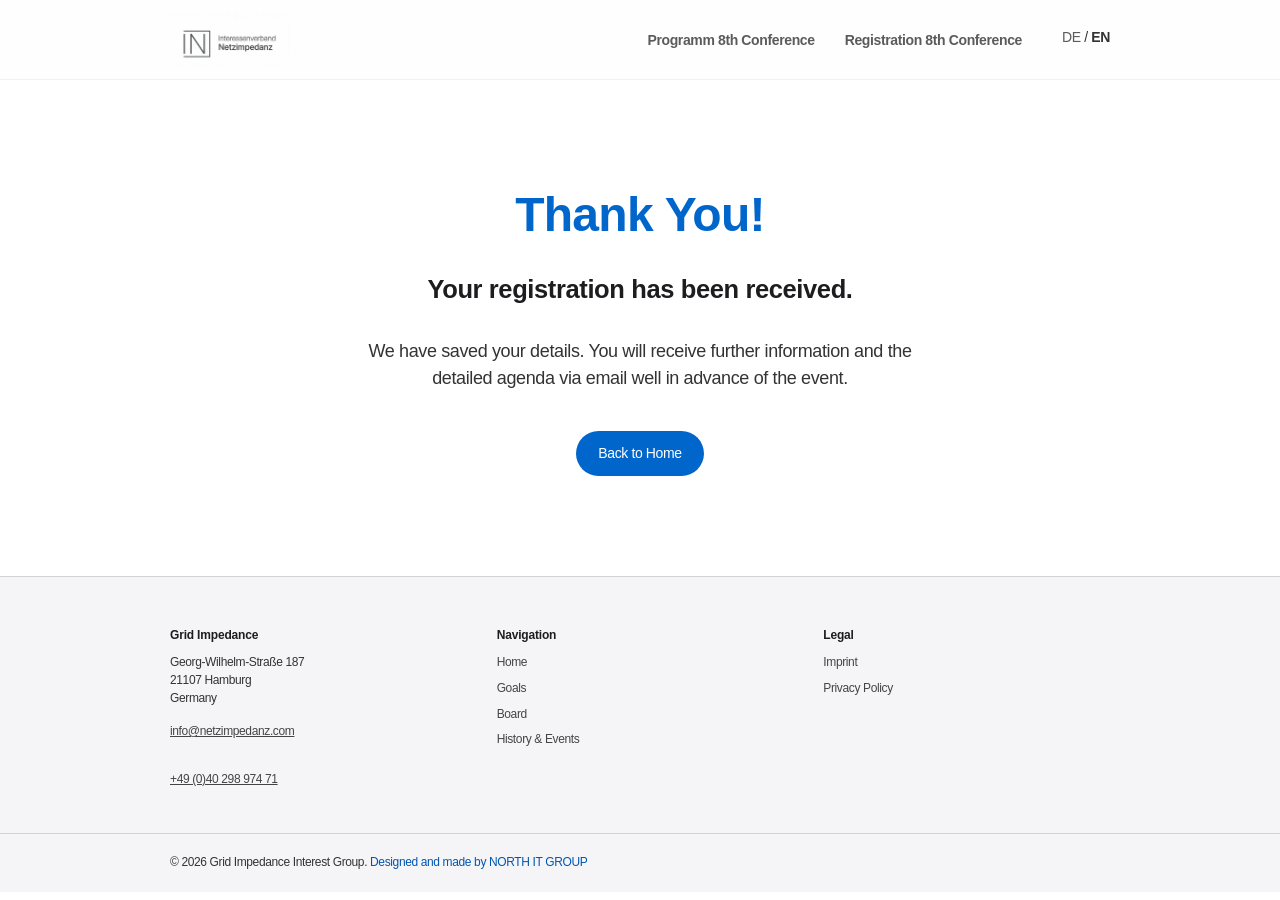
==== danke-en.html @ 3ac4afab "Initial commit: Netzimpedanz-Website und Konferenz-Programm Made-with: Cursor" ====
<!DOCTYPE html>
<html lang="en">
<head>
  <meta charset="UTF-8">
  <meta name="viewport" content="width=device-width, initial-scale=1.0">
  <title>Thank You! | Registration Successful</title>
  <link rel="stylesheet" href="style.css">
  <link rel="stylesheet" href="header.css">
</head>
<body>

<div id="header-placeholder" data-lang="en"></div>

<section class="section" style="text-align: center; padding: 100px 20px;">
  <div class="container">
    <h1 style="color: var(--accent-color); font-size: 48px; margin-bottom: 20px;">Thank You!</h1>
    <h2 style="margin-bottom: 30px;">Your registration has been received.</h2>
    <p style="font-size: 18px; color: var(--text-secondary); max-width: 600px; margin: 0 auto 40px auto;">
      We have saved your details. You will receive further information and the detailed agenda via email well in advance of the event.
    </p>
    <a href="index-en.html" class="btn">Back to Home</a>
  </div>
</section>

<div id="footer-placeholder" data-lang="en"></div>
<script src="main.js"></script>
</body>
</html>
---- style.css ----
/* =========================================
   1. VARIABLES & RESET
   ========================================= */
:root {
    --bg-color: #ffffff;
    --bg-light: #f5f5f7; /* Apple Hellgrau */
    --text-primary: #1d1d1f; /* Fast Schwarz */
    --text-secondary: #86868b; /* Apple Grau */
    --accent-color: #0066cc; /* Apple Blau */
    --accent-hover: #004499;
    --nav-height: 80px; /* Synchron mit header.css */
    --container-width: 980px;
    --font-stack: -apple-system, BlinkMacSystemFont, "Segoe UI", Roboto, "Helvetica Neue", Arial, sans-serif;
    --transition: all 0.4s cubic-bezier(0.25, 0.1, 0.25, 1);
}

* {
    margin: 0;
    padding: 0;
    box-sizing: border-box;
    -webkit-font-smoothing: antialiased;
    -moz-osx-font-smoothing: grayscale;
}

body {
    font-family: var(--font-stack);
    background-color: var(--bg-color);
    color: var(--text-primary);
    line-height: 1.47059;
    font-weight: 400;
    letter-spacing: -0.022em;
    font-size: 17px;
    padding-top: var(--nav-height); /* Verhindert, dass Inhalt hinter Header rutscht */
}

h1, h2, h3 {
    font-weight: 600;
    color: var(--text-primary);
    margin-bottom: 0.5em;
    letter-spacing: -0.015em;
}

a {
    text-decoration: none;
    color: inherit;
    transition: color 0.2s ease;
}

ul {
    list-style: none;
}

img {
    max-width: 100%;
    display: block;
    height: auto;
}

/* =========================================
   2. LAYOUT UTILITIES & TYPOGRAPHY
   ========================================= */
.container {
    max-width: var(--container-width);
    margin: 0 auto;
    padding: 0 20px;
}

.section {
    padding: 100px 0;
}

.bg-light {
    background-color: var(--bg-light);
}

.section-title {
    font-size: 48px;
    line-height: 1.08;
    font-weight: 700;
    text-align: center;
    margin-bottom: 60px;
}

.section-subtitle {
    font-size: 24px;
    line-height: 1.16;
    font-weight: 400;
    text-align: center;
    color: var(--text-secondary);
    margin-top: -40px;
    margin-bottom: 60px;
    max-width: 700px;
    margin-left: auto;
    margin-right: auto;
}

/* Buttons (Pillen-Design) */
.btn {
    display: inline-block;
    padding: 12px 22px;
    background: var(--accent-color);
    color: #fff;
    border-radius: 980px;
    font-size: 14px;
    font-weight: 400;
    transition: var(--transition);
}

.btn:hover {
    background: var(--accent-hover);
    transform: scale(1.02);
}

/* =========================================
   3. HERO SECTION
   ========================================= */
.hero {
    height: 90vh;
    background: url('bilder/windenergie-netzinfrastruktur.webp') no-repeat center center/cover;
    position: relative;
    display: flex;
    align-items: center;
    justify-content: center;
    text-align: center;
    margin-bottom: 20px;
    margin-top: -80px; /* Ausgleich für Body Padding, damit Hero ganz oben ist */
}

.hero-overlay {
    position: absolute;
    top: 0;
    left: 0;
    width: 100%;
    height: 100%;
    background: rgba(0, 0, 0, 0.4);
}

.hero-content {
    position: relative;
    z-index: 2;
    max-width: 700px;
    color: #fff;
}

.hero-content h1 {
    font-size: 56px;
    font-weight: 700;
    margin-bottom: 15px;
    line-height: 1.1;
    color: #fff !important;
}

.hero-content p {
    font-size: 21px;
    font-weight: 400;
    margin-bottom: 35px;
    line-height: 1.4;
    color: #fff;
}

/* =========================================
   4. GOALS (CARDS)
   ========================================= */
.grid-3 {
    display: grid;
    grid-template-columns: repeat(auto-fit, minmax(280px, 1fr));
    gap: 40px;
}

.card {
    background: var(--bg-color);
    padding: 40px 30px;
    border-radius: 18px;
    text-align: center;
    transition: var(--transition);
    box-shadow: 0 4px 20px rgba(0,0,0,0.04);
}

.card:hover {
    transform: scale(1.02);
    box-shadow: 0 10px 30px rgba(0,0,0,0.08);
}

.icon-box {
    font-size: 40px;
    margin-bottom: 20px;
}

.card h3 {
    font-size: 24px;
    margin-bottom: 15px;
}

.card p {
    color: var(--text-secondary);
    font-size: 16px;
}

.highlight-text {
    margin-top: 80px;
    text-align: center;
    font-size: 24px;
    line-height: 1.4;
    font-weight: 600;
    color: var(--text-primary);
    max-width: 800px;
    margin-left: auto;
    margin-right: auto;
}

/* =========================================
   5. TEAM & BOARD
   ========================================= */
.team-grid {
    gap: 50px;
}

.team-card {
    background: transparent;
    text-align: center;
}

.team-img img {
    width: 200px;
    height: 200px;
    border-radius: 50%;
    object-fit: contain; /* Verhindert Abschneiden von Gesichtern */
    margin: 0 auto 25px;
}

.team-card h3 {
    font-size: 20px;
    margin-bottom: 5px;
}

.role {
    color: var(--accent-color);
    font-size: 14px;
    font-weight: 600;
    margin-bottom: 5px;
    text-transform: uppercase;
    letter-spacing: 0.05em;
}

/* Erweiterter Vorstand (Visitenkarten) */
.other-members {
    margin-top: 80px;
}

.other-members h3 {
    text-align: center;
    margin-bottom: 40px;
    font-size: 24px;
}

.erweiterter-vorstand-grid {
    display: grid;
    grid-template-columns: repeat(2, 1fr);
    gap: 25px;
    max-width: 900px;
    margin: 0 auto;
}

.mitglied-karte {
    background: #ffffff;
    padding: 25px;
    border-radius: 16px;
    box-shadow: 0 4px 15px rgba(0,0,0,0.04);
    display: flex;
    flex-direction: column;
    justify-content: center;
    text-align: center;
    transition: transform 0.3s ease, box-shadow 0.3s ease;
}

.mitglied-karte:hover {
    transform: translateY(-5px);
    box-shadow: 0 10px 25px rgba(0,0,0,0.08);
}

.mitglied-karte .name {
    font-weight: 600;
    font-size: 17px;
    color: var(--text-primary);
    margin-bottom: 5px;
}

.mitglied-karte .institution {
    font-size: 15px;
    color: var(--text-secondary);
}

/* =========================================
   6. GALLERY / EVENTS (HOME & HISTORY)
   ========================================= */

/* A. STARTSEITE (Preview) - Fixierte 3 Spalten */
.gallery-preview {
    display: grid;
    grid-template-columns: repeat(3, 1fr); /* Zwingend 3 Spalten */
    gap: 30px;
    margin-top: 50px;
}

.gallery-item {
    position: relative;
    overflow: visible;
}

.gallery-item img {
    width: 100%;
    height: 250px; /* Einheitliche Höhe */
    object-fit: cover; /* Sauberes Zuschneiden */
    border-radius: 18px;
    box-shadow: 0 10px 25px rgba(0,0,0,0.08);
    transition: transform 0.3s ease;
}

.gallery-item:hover img {
    transform: translateY(-5px);
}

.gallery-item .overlay {
    margin-top: 15px;
    font-weight: 600;
    font-size: 18px;
    color: var(--text-primary);
}

/* B. HISTORIE SEITE (Full Grid) - Flexibel */
.full-gallery-grid {
    display: grid;
    grid-template-columns: repeat(auto-fill, minmax(250px, 1fr));
    gap: 20px;
}

.full-gallery-grid img {
    width: 100%;
    height: 250px;
    object-fit: cover;
    border-radius: 12px;
    box-shadow: 0 4px 15px rgba(0,0,0,0.05);
    transition: transform 0.3s ease, box-shadow 0.3s ease;
    cursor: pointer;
}

.full-gallery-grid img:hover {
    transform: scale(1.03);
    box-shadow: 0 12px 25px rgba(0,0,0,0.1);
    z-index: 1;
}

/* =========================================
   7. NETWORK (PARTNER LOGOS)
   ========================================= */
.logo-grid {
    display: grid;
    grid-template-columns: repeat(auto-fit, minmax(150px, 1fr));
    gap: 25px;
    justify-content: center;
    padding: 20px;
}

.partner-logo {
    aspect-ratio: 1 / 1;
    display: flex;
    align-items: center;
    justify-content: center;
    background-color: #ffffff;
    border-radius: 20px;
    padding: 20px;
    box-shadow: 0 4px 15px rgba(0,0,0,0.05);
    transition: all 0.3s ease;
    overflow: hidden;
}

.partner-logo:hover {
    transform: translateY(-5px) scale(1.03);
    box-shadow: 0 10px 25px rgba(0,0,0,0.1);
}

.partner-logo img {
    filter: none; /* Farbe! */
    opacity: 1;
    max-width: 100%;
    max-height: 100%;
    width: auto;
    height: auto;
    object-fit: contain;
    transition: transform 0.3s ease;
}

.partner-logo:hover img {
    transform: scale(1.1);
}

/* =========================================
   8. CONTACT
   ========================================= */
.contact-section {
    background: var(--bg-color);
}

.contact-wrapper {
    display: flex;
    gap: 60px;
    align-items: flex-start;
}

.contact-info {
    flex: 1;
}

.contact-info h3 {
    font-size: 32px;
    margin-bottom: 30px;
}

.contact-info p {
    font-size: 19px;
    line-height: 1.5;
    margin-bottom: 20px;
    color: var(--text-secondary);
}

.contact-info strong {
    color: var(--text-primary);
}

.contact-info a {
    color: var(--accent-color);
}

.map-frame img {
    border-radius: 18px;
    box-shadow: 0 15px 35px rgba(0,0,0,0.1);
}

.social-icon {
    display: inline-block;
    width: 36px;
    height: 36px;
    line-height: 36px;
    text-align: center;
    background: #e0e0e0;
    color: #333;
    font-size: 12px;
    margin-right: 5px;
    border-radius: 50%;
}

.social-icon:hover {
    background: var(--accent-color);
    color: #fff;
}

/* =========================================
   9. FOOTER
   ========================================= */
.main-footer {
    background-color: #f5f5f7;
    color: #86868b;
    padding-top: 50px;
    font-size: 12px;
    border-top: 1px solid #d2d2d7;
}

.footer-grid {
    display: grid;
    grid-template-columns: repeat(auto-fit, minmax(200px, 1fr));
    gap: 40px;
    padding-bottom: 30px;
}

.footer-col h3 {
    color: #1d1d1f;
    font-size: 12px;
    font-weight: 600;
    margin-bottom: 10px;
    text-transform: none;
}

.footer-links li {
    margin-bottom: 8px;
}

.footer-links a, .footer-contact a {
    color: #424245;
}

.footer-links a:hover, .footer-contact a:hover {
    color: #000;
    text-decoration: underline;
}

.footer-bottom {
    background-color: #f5f5f7;
    border-top: 1px solid #d2d2d7;
    padding: 20px 0;
    color: #86868b;
    text-align: left;
}

/* =========================================
   10. MOBILE / RESPONSIVE
   ========================================= */
@media (max-width: 900px) {
    .gallery-preview {
        grid-template-columns: 1fr; /* Galerie Startseite untereinander */
    }
}

@media (max-width: 768px) {
    .section-title {
        font-size: 36px;
    }
    .hero-content h1 {
        font-size: 40px;
    }
    .erweiterter-vorstand-grid {
        grid-template-columns: 1fr;
    }
    .contact-wrapper {
        flex-direction: column;
    }
    .footer-grid {
        grid-template-columns: 1fr;
        text-align: left;
    }
}

/* =========================================
   FORMULAR STYLING (Apple Style)
   ========================================= */

.form-container {
    max-width: 600px; /* Schmaler, damit es edel wirkt */
    margin: 0 auto;
    background: #fff;
    padding: 40px;
    border-radius: 20px;
    box-shadow: 0 10px 30px rgba(0,0,0,0.05);
}

.form-group {
    margin-bottom: 25px;
    text-align: left;
}

.form-group label {
    display: block;
    margin-bottom: 8px;
    font-weight: 600;
    font-size: 14px;
    color: var(--text-primary);
}

.form-group input,
.form-group textarea,
.form-group select {
    width: 100%;
    padding: 14px 16px;
    font-size: 16px;
    font-family: inherit;
    color: var(--text-primary);
    background-color: #f5f5f7; /* Apple Input Grau */
    border: 1px solid transparent;
    border-radius: 12px; /* Apple Input Radius */
    transition: all 0.3s ease;
    -webkit-appearance: none; /* Entfernt Standard-Browser-Styles */
}

.form-group input:focus,
.form-group textarea:focus {
    background-color: #fff;
    border-color: var(--accent-color);
    outline: none;
    box-shadow: 0 0 0 4px rgba(0, 102, 204, 0.1);
}

.form-group textarea {
    resize: vertical; /* Nur vertikal verstellbar */
    min-height: 120px;
}

.checkbox-group {
    display: flex;
    align-items: flex-start;
    gap: 10px;
    font-size: 14px;
    color: var(--text-secondary);
}

.checkbox-group input {
    width: auto;
    margin-top: 3px;
}
/* =========================================
   REGISTRIERUNGSEITE CONTENT STYLING
   ========================================= */

.registration-intro {
    max-width: 800px;
    margin: 0 auto 60px auto; /* Zentriert, Abstand nach unten zum Formular */
    text-align: center;
}

/* Große Überschrift */
.reg-title {
    font-size: 40px; /* Groß und dominant */
    line-height: 1.1;
    font-weight: 700;
    margin-bottom: 15px;
    color: var(--text-primary);
}

/* Untertitel in Grau */
.reg-subtitle {
    font-size: 24px;
    font-weight: 400;
    color: var(--text-secondary);
    margin-bottom: 40px;
}

/* Fließtext */
.reg-text {
    font-size: 18px;
    line-height: 1.6;
    color: var(--text-primary);
    margin-bottom: 40px;
}

/* Die graue Box mit den Highlights */
.reg-highlights {
    background-color: var(--bg-light); /* Apple Hellgrau */
    padding: 30px;
    border-radius: 20px; /* Weiche Ecken */
    text-align: left; /* Text darin linksbündig */
    margin-bottom: 30px;
}

.highlight-intro {
    font-weight: 600;
    margin-bottom: 20px;
    font-size: 18px;
}

.reg-highlights ul {
    list-style: none;
    padding: 0;
    margin: 0;
}

.reg-highlights li {
    display: flex; /* Damit Icon und Text sauber nebeneinander stehen */
    align-items: flex-start;
    margin-bottom: 15px;
    font-size: 16px;
    line-height: 1.5;
    color: var(--text-primary);
}

.reg-highlights li:last-child {
    margin-bottom: 0;
}

/* Das Häkchen Icon */
.check-icon {
    color: var(--accent-color); /* Apple Blau */
    font-weight: bold;
    font-size: 18px;
    margin-right: 12px;
    margin-top: -2px; /* Feinjustierung der Höhe */
    flex-shrink: 0; /* Verhindert, dass das Icon gequetscht wird */
}

/* Call for Participation Text */
.reg-cfp {
    font-size: 16px;
    color: var(--text-secondary);
    line-height: 1.5;
    max-width: 700px;
    margin: 0 auto; /* Zentriert diesen Block */
}

.reg-cfp strong {
    color: var(--accent-color); /* Hervorhebung in Blau */
}

/* Mobile Anpassung */
@media (max-width: 768px) {
    .reg-title {
        font-size: 32px;
    }
    .reg-subtitle {
        font-size: 20px;
    }
    .reg-highlights {
        padding: 20px;
    }
}

/* =========================================
   FIX FÜR CHECKBOX (UI/UX) - FINAL
   ========================================= */

/* Der Container: Flexbox sorgt dafür, dass Box und Text nebeneinander stehen */
.checkbox-group {
    display: flex;
    align-items: flex-start;
    gap: 12px;
    margin-top: 20px;
}

/* Die Checkbox selbst stylen */
.checkbox-group input[type="checkbox"] {
    /* 1. GRÖSSE: Zwingt die Box klein zu bleiben (überschreibt width: 100%) */
    width: 20px !important;
    height: 20px !important;

    /* 2. OPTIK: Zwingt den Browser, es wieder als Checkbox zu rendern */
    -webkit-appearance: checkbox !important;
    appearance: auto !important;

    /* 3. LAYOUT: Verhindert Verzerren */
    flex-shrink: 0;
    margin-top: 2px;
    padding: 0 !important; /* Innenabstand entfernen */
    border: none !important; /* Rahmen vom Textfeld-Style entfernen */
    background: transparent !important; /* Hintergrund entfernen */

    /* 4. FARBE: Apple-Blau für den Haken/Hintergrund wenn aktiv */
    accent-color: #0071e3;
    cursor: pointer;
}

/* Das Label daneben klickbar machen */
.checkbox-group label {
    cursor: pointer;
    font-size: 14px;
    line-height: 1.5;
    color: var(--text-primary);
    margin: 0;
    width: auto; /* Label darf nicht 100% breit sein */
    user-select: none;
}
/* Macht Telefon- und Mail-Links fingerfreundlich */
a[href^="mailto:"],
a[href^="tel:"] {
    display: inline-block; /* Wichtig, damit Padding wirkt */
    padding: 12px 0;       /* 12 Pixel Platz oben und unten */
    min-height: 48px;      /* Mindesthöhe für Touch-Targets */
    line-height: 24px;     /* Vertikale Ausrichtung */
    color: #0056b3;        /* Ein dunkleres Blau für besseren Kontrast */
    text-decoration: underline; /* Unterstreichung hilft beim Erkennen */
}
/* =========================================
   11. ACCESSIBILITY / KONTRAST FIXES
   (Google PageSpeed Optimierung)
   ========================================= */

/* 1. Texte dunkler machen (löst "Insufficient Contrast") */
/* Wir ändern das helle #86868b zu einem dunklen #333333 */
p,
.card p,
.mitglied-karte .institution,
.contact-info p,
.section-subtitle,
.reg-subtitle,
li {
    color: #333333 !important;
}

/* 2. Links kontrastreicher machen */
a {
    color: #0056b3; /* Etwas dunkleres Blau als das Standard-Apple-Blau */
}

/* 3. Footer Links lesbar halten */
.footer-links a,
.footer-contact a {
    color: #444444 !important;
}

.footer-links a:hover,
.footer-contact a:hover {
    color: #000000 !important;
}
---- header.css ----
/* header.css */

/* Der Header Container */
.header {
    position: fixed;
    top: 0;
    width: 100%;
    /* Greift auf die Variable aus style.css zu - wird unten definiert */
    height: var(--nav-height);
    z-index: 9999;
    background-color: #FEFEFE; /* weiß, passend zum Logo */
    border-bottom: 1px solid rgba(0,0,0,0.05); /* Sehr dezente Linie */
}

/* Flexbox Layout für den Inhalt */
.header-container {
    height: 100%;
    display: flex;
    justify-content: space-between;
    align-items: center;
    max-width: var(--container-width);
    margin: 0 auto;
    padding: 0 20px;
}

/* Logo Anpassung */
.logo a {
    display: flex;
    align-items: center;
    height: 100%;
}

.logo img {
    /* Logo Größe anpassen an den höheren Header */
    height: 55px;
    width: auto;
    object-fit: contain;
}

/* Navigation Liste */
.nav-list {
    display: flex;
    gap: 30px;
    list-style: none;
}

.nav-list li a {
    font-size: 14px; /* Apple nutzt eher kleine, feine Schriften */
    color: #333;
    text-decoration: none;
    opacity: 0.8;
    transition: opacity 0.2s, color 0.2s;
    font-weight: 400;
}

.nav-list li a:hover, .nav-list li a.active {
    opacity: 1;
    color: var(--accent-color); /* Nutzt das Blau aus style.css */
}

/* Sprachumschalter */
.lang-switch {
    font-size: 14px;
    margin-left: 10px;
    color: #333;
}

.lang-switch a {
    opacity: 0.5;
}

.lang-switch .active {
    font-weight: 600;
    opacity: 1;
    cursor: default;
}

/* --- Burger Menu (Mobile) --- */
.burger {
    display: none;
    cursor: pointer;
}

.burger div {
    width: 22px;
    height: 2px;
    background-color: #333;
    margin: 4px;
    border-radius: 2px;
    transition: all 0.3s ease;
}

/* Mobile Anpassungen */
@media (max-width: 768px) {
    .nav-list {
        position: absolute;
        right: 0;
        top: var(--nav-height);
        height: calc(100vh - var(--nav-height));
        background-color: #ffffff;
        display: flex;
        flex-direction: column;
        align-items: center;
        width: 100%;
        transform: translateX(100%);
        transition: transform 0.4s ease-in-out;
        padding-top: 50px;
        box-shadow: -2px 5px 10px rgba(0,0,0,0.05);
    }

    .nav-list li {
        margin: 20px 0;
        opacity: 0;
    }

    .nav-list li a {
        font-size: 20px;
    }

    .burger {
        display: block;
    }
}

/* Animation Klassen für Mobile Menu */
.nav-active {
    transform: translateX(0%);
}

@keyframes navLinkFade {
    from { opacity: 0; transform: translateX(50px); }
    to { opacity: 1; transform: translateX(0); }
}

.nav-active li {
    animation: navLinkFade 0.5s ease forwards 0.3s;
}

/* Burger Animation zu X */
.toggle .line1 { transform: rotate(-45deg) translate(-5px, 6px); }
.toggle .line2 { opacity: 0; }
.toggle .line3 { transform: rotate(45deg) translate(-5px, -6px); }
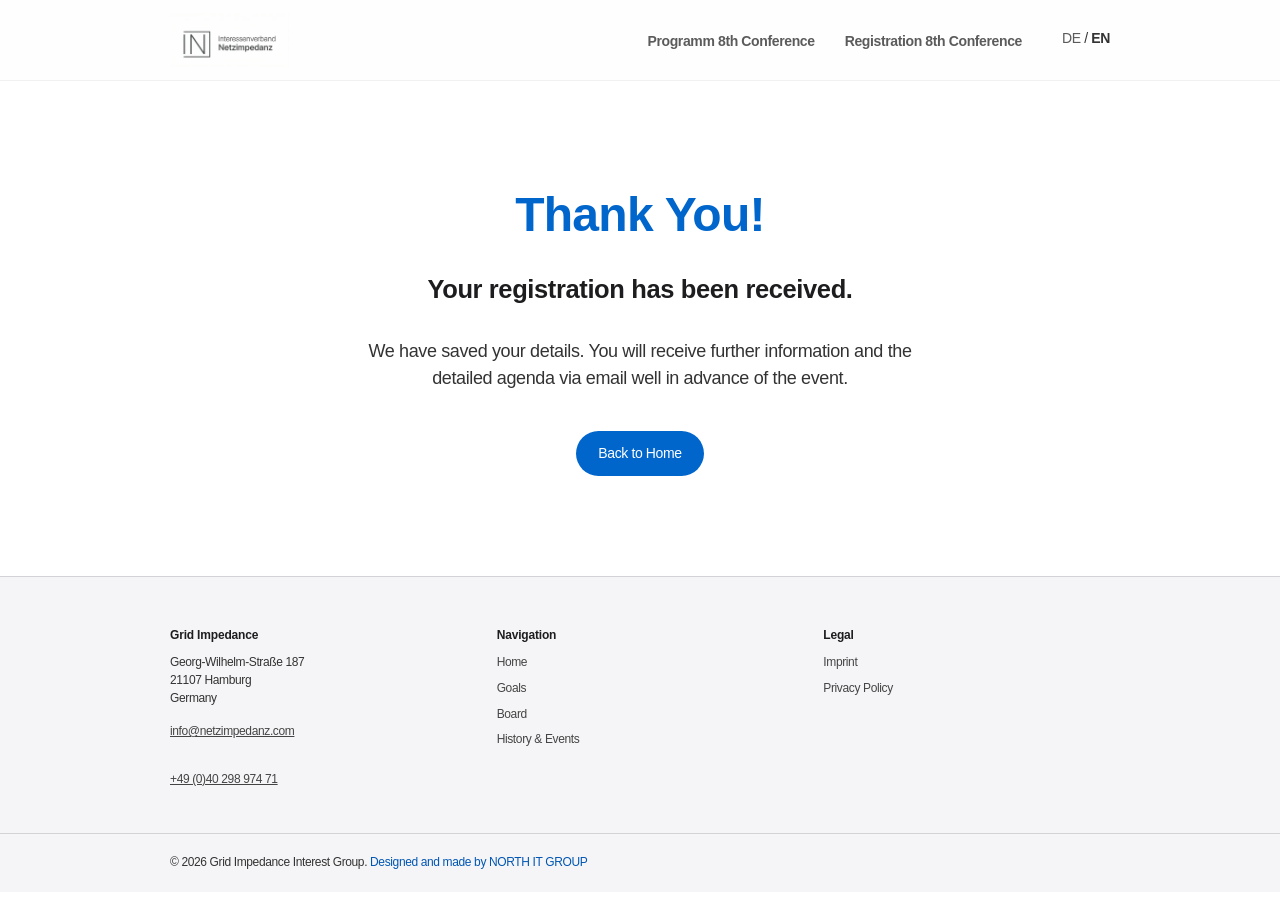
==== commit 613d965e: "Mobile: iPhone 12+ (Safe Area, schmale Viewports, Programm) - viewport-fit=cover siteweit für env(sa" ====
--- a/danke-en.html
+++ b/danke-en.html
@@ -2,7 +2,7 @@
 <html lang="en">
 <head>
   <meta charset="UTF-8">
-  <meta name="viewport" content="width=device-width, initial-scale=1.0">
+  <meta name="viewport" content="width=device-width, initial-scale=1, viewport-fit=cover">
   <title>Thank You! | Registration Successful</title>
   <link rel="stylesheet" href="style.css">
   <link rel="stylesheet" href="header.css">
--- a/style.css
+++ b/style.css
@@ -22,6 +22,11 @@
     -moz-osx-font-smoothing: grayscale;
 }
 
+html {
+    -webkit-text-size-adjust: 100%;
+    text-size-adjust: 100%;
+}
+
 body {
     font-family: var(--font-stack);
     background-color: var(--bg-color);
@@ -30,7 +35,8 @@
     font-weight: 400;
     letter-spacing: -0.022em;
     font-size: 17px;
-    padding-top: var(--nav-height); /* Verhindert, dass Inhalt hinter Header rutscht */
+    padding-top: calc(var(--nav-height) + env(safe-area-inset-top, 0px)); /* Header inkl. Notch */
+    padding-bottom: env(safe-area-inset-bottom, 0px);
 }
 
 h1, h2, h3 {
@@ -62,7 +68,8 @@
 .container {
     max-width: var(--container-width);
     margin: 0 auto;
-    padding: 0 20px;
+    padding-left: max(20px, env(safe-area-inset-left, 0px));
+    padding-right: max(20px, env(safe-area-inset-right, 0px));
 }
 
 .section {
@@ -511,6 +518,9 @@
 }
 
 @media (max-width: 768px) {
+    .section {
+        padding: 72px 0;
+    }
     .section-title {
         font-size: 36px;
     }
@@ -526,6 +536,18 @@
     .footer-grid {
         grid-template-columns: 1fr;
         text-align: left;
+    }
+}
+
+/* Schmale Phones (z. B. iPhone 12–15, 390–430 CSS-Pixel) */
+@media (max-width: 430px) {
+    .section {
+        padding: 48px 0;
+    }
+    .section-title {
+        font-size: 28px;
+        line-height: 1.12;
+        margin-bottom: 36px;
     }
 }
 
@@ -603,6 +625,12 @@
     max-width: 800px;
     margin: 0 auto 60px auto; /* Zentriert, Abstand nach unten zum Formular */
     text-align: center;
+}
+
+/* Gesamtbox Ort/Text/Datum: immer linksbündig, auch wenn programm.css spät lädt oder in Safari */
+.registration-intro .reg-info-box,
+.registration-intro .reg-info-box .reg-info-col {
+    text-align: left;
 }
 
 /* Große Überschrift */
--- a/header.css
+++ b/header.css
@@ -4,9 +4,12 @@
 .header {
     position: fixed;
     top: 0;
+    left: 0;
+    right: 0;
     width: 100%;
-    /* Greift auf die Variable aus style.css zu - wird unten definiert */
-    height: var(--nav-height);
+    box-sizing: border-box;
+    padding-top: env(safe-area-inset-top, 0px);
+    min-height: calc(var(--nav-height) + env(safe-area-inset-top, 0px));
     z-index: 9999;
     background-color: #FEFEFE; /* weiß, passend zum Logo */
     border-bottom: 1px solid rgba(0,0,0,0.05); /* Sehr dezente Linie */
@@ -14,13 +17,14 @@
 
 /* Flexbox Layout für den Inhalt */
 .header-container {
-    height: 100%;
+    height: var(--nav-height);
     display: flex;
     justify-content: space-between;
     align-items: center;
     max-width: var(--container-width);
     margin: 0 auto;
-    padding: 0 20px;
+    padding-left: max(20px, env(safe-area-inset-left, 0px));
+    padding-right: max(20px, env(safe-area-inset-right, 0px));
 }
 
 /* Logo Anpassung */
@@ -95,8 +99,9 @@
     .nav-list {
         position: absolute;
         right: 0;
-        top: var(--nav-height);
-        height: calc(100vh - var(--nav-height));
+        top: calc(var(--nav-height) + env(safe-area-inset-top, 0px));
+        height: calc(100vh - var(--nav-height) - env(safe-area-inset-top, 0px));
+        padding-bottom: env(safe-area-inset-bottom, 0px);
         background-color: #ffffff;
         display: flex;
         flex-direction: column;
@@ -118,7 +123,15 @@
     }
 
     .burger {
-        display: block;
+        display: flex;
+        flex-direction: column;
+        align-items: center;
+        justify-content: center;
+        min-width: 44px;
+        min-height: 44px;
+        margin: -8px -8px -8px 0;
+        padding: 8px;
+        box-sizing: content-box;
     }
 }
 
